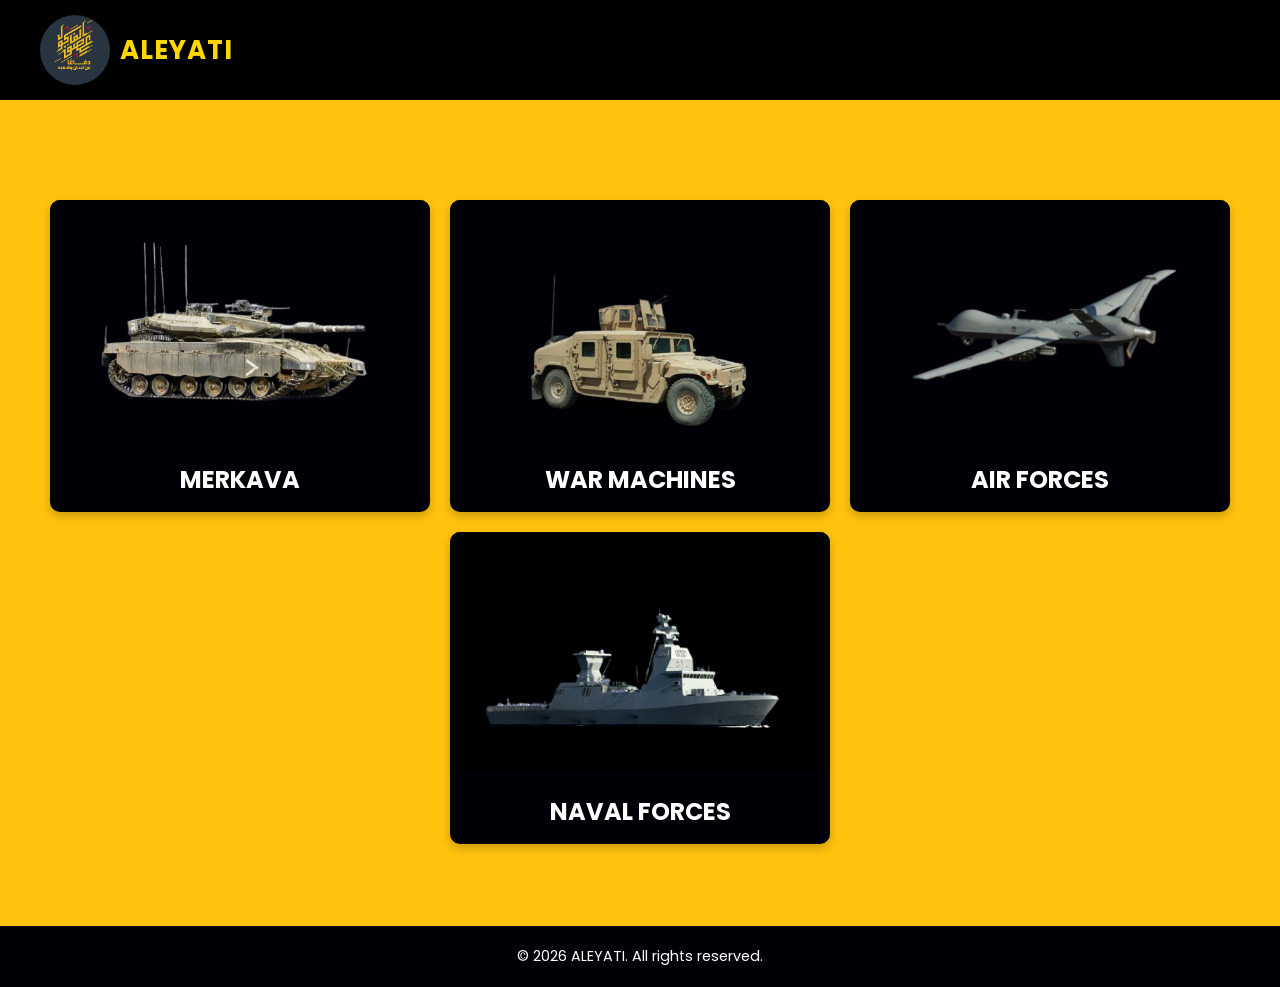
==== index.html @ 05558f0c "Update index.html" ====
<!DOCTYPE html>
<html lang="en">
<head>
  <meta charset="UTF-8">
  <meta name="viewport" content="width=device-width, initial-scale=1.0">
  <title>ALEYATI | Machine Loss Counter</title>
  <meta name="description" content="ALEYATI is a tracking website that displays counted statistics and monitored data about destroyed war machines.">
  <meta name="robots" content="index, follow">

  <link rel="icon" href="logo.jpeg" type="image/jpeg">
  <link rel="apple-touch-icon" href="logo.jpeg">

  <meta property="og:title" content="ALEYATI | Machine Loss Counter">
  <meta property="og:description" content="ALEYATI is a tracking website that displays counted statistics and monitored data about destroyed war machines.">
  <meta property="og:type" content="website">
  <meta property="og:url" content="https://aleyati.com">
  <meta property="og:image" content="https://aleyati.com/logo.jpeg">

  <meta name="twitter:card" content="summary_large_image">
  <meta name="twitter:title" content="ALEYATI | Machine Loss Counter">
  <meta name="twitter:description" content="ALEYATI is a tracking website that displays counted statistics and monitored data about destroyed war machines.">
  <meta name="twitter:image" content="https://aleyati.com/logo.jpeg">

  <link href="https://fonts.googleapis.com/css2?family=Poppins:wght@600;700&display=swap" rel="stylesheet">
  <link rel="stylesheet" href="style.css">

  <script async src="https://www.googletagmanager.com/gtag/js?id=G-B9PE05YWXV"></script>
  <script>
    window.dataLayer = window.dataLayer || [];
    function gtag(){dataLayer.push(arguments);}
    gtag('js', new Date());

    gtag('config', 'G-B9PE05YWXV');
  </script>
</head>
<body>
  <nav class="navbar">
    <div class="nav-container">
      <a href="index.html" class="logo">
        <img src="logo.jpeg" alt="Aleyati Logo">
        <span>ALEYATI</span>
      </a>
    </div>
  </nav>

  <main class="machines-container">
    <div class="machine-card" data-id="1">
      <img src="New Project (6).png" alt="Merkava tank">
      <h2>MERKAVA</h2>
    </div>

    <div class="machine-card" data-id="2">
      <img src="car.jpeg" alt="War machine vehicle">
      <h2>WAR MACHINES</h2>
    </div>

    <div class="machine-card" data-id="3">
      <img src="hermes.jpg" alt="Air forces">
      <h2>AIR FORCES</h2>
    </div>

    <div class="machine-card" data-id="4">
      <img src="New Project (24).png.jpeg" alt="Naval forces">
      <h2>NAVAL FORCES</h2>
    </div>
  </main>

  <footer class="footer">
    <p>&copy; 2026 ALEYATI. All rights reserved.</p>
  </footer>

  <script src="home.js"></script>
</body>
</html>
---- style.css ----
* {
  margin:0;
  padding:0;
  box-sizing:border-box;
  font-family:'Poppins', sans-serif;
}

/*body{
background-image: url("../assests/images/back.jpeg");
background-size: cover;
background-position: center;
background-repeat: no-repeat;
min-height:100vh;
color:white;
}*/
body{
    background-color: #ffc20f;
}
.footer {
  text-align: center;
  padding: 20px;
  margin-top: 40px;
  background: #010007;
  color: white;
  font-size: 0.9rem;
  border-top: 2px solid #ffc20f;
}

.footer a {
  color: #ffc20f;
  text-decoration: none;
}

.footer a:hover {
  text-decoration: underline;
}
.header{
color:black;
text-align:center;
padding:30px;
}
.header h1{
font-size:2.2rem;
margin-bottom:10px;
}

.machines-container{
display:flex;
justify-content:center;
gap:20px;
padding:100px 40px 40px 40px;
flex-wrap:wrap;
}

.machine-card{
  background:#010007;
  width:100%;
  max-width:380px;
  text-align:center;
  border-radius:10px;
  overflow:hidden;
  box-shadow:0 4px 10px rgba(0,0,0,0.2);
}



.machine-card h2{
margin:15px 0;
color:white;
}

.machine-card button{
padding:10px 20px;
border:none;
background:#222;
color:white;
cursor:pointer;
border-radius:6px;
margin-bottom:20px;
}

.machine-card button:hover{
background:#444;
}
.machine-card:hover{
transform:translateY(-10px);
box-shadow:0 12px 25px rgba(0,0,0,0.3);
transition:0.3s;
}

.machine-card img{
  width:100%;
  height:240px;
  object-fit:cover;
  transition:0.3s;
}


.nav-container{
width:100%;
max-width:1200px;
margin:auto;
display:flex;
align-items:center;
}

.logo{
display:flex;
align-items:center;
gap:10px;
font-family:'Poppins', sans-serif;
font-size:26px;
font-weight:700;
letter-spacing:1px;
color:#FFD700;
text-decoration:none;
}
.logo:hover{
opacity:0.8;
}

.logo img{
height:70px;
width:70px;
object-fit:cover;
border-radius:50%;
}
.navbar{
background:#000;
padding:15px 40px;
display:flex;
align-items:center;
position:sticky;
top:0;
z-index:1000;
}
@media (max-width: 768px) {
  .navbar {
    padding: 12px 20px;
  }

  .logo {
    font-size: 20px;
    gap: 8px;
  }

  .logo img {
    width: 55px;
    height: 55px;
  }

  .machines-container {
    padding: 80px 15px 30px 15px;
    gap: 15px;
  }

  .machine-card img {
    height: 200px;
  }

  .machine-card h2 {
    font-size: 1.1rem;
    padding: 0 10px;
  }
}
@media (max-width: 480px) {
  .logo {
    font-size: 18px;
  }

  .logo img {
    width: 48px;
    height: 48px;
  }

  .machine-card img {
    height: 180px;
  }

  .machines-container {
    padding-top: 70px;
  }
}
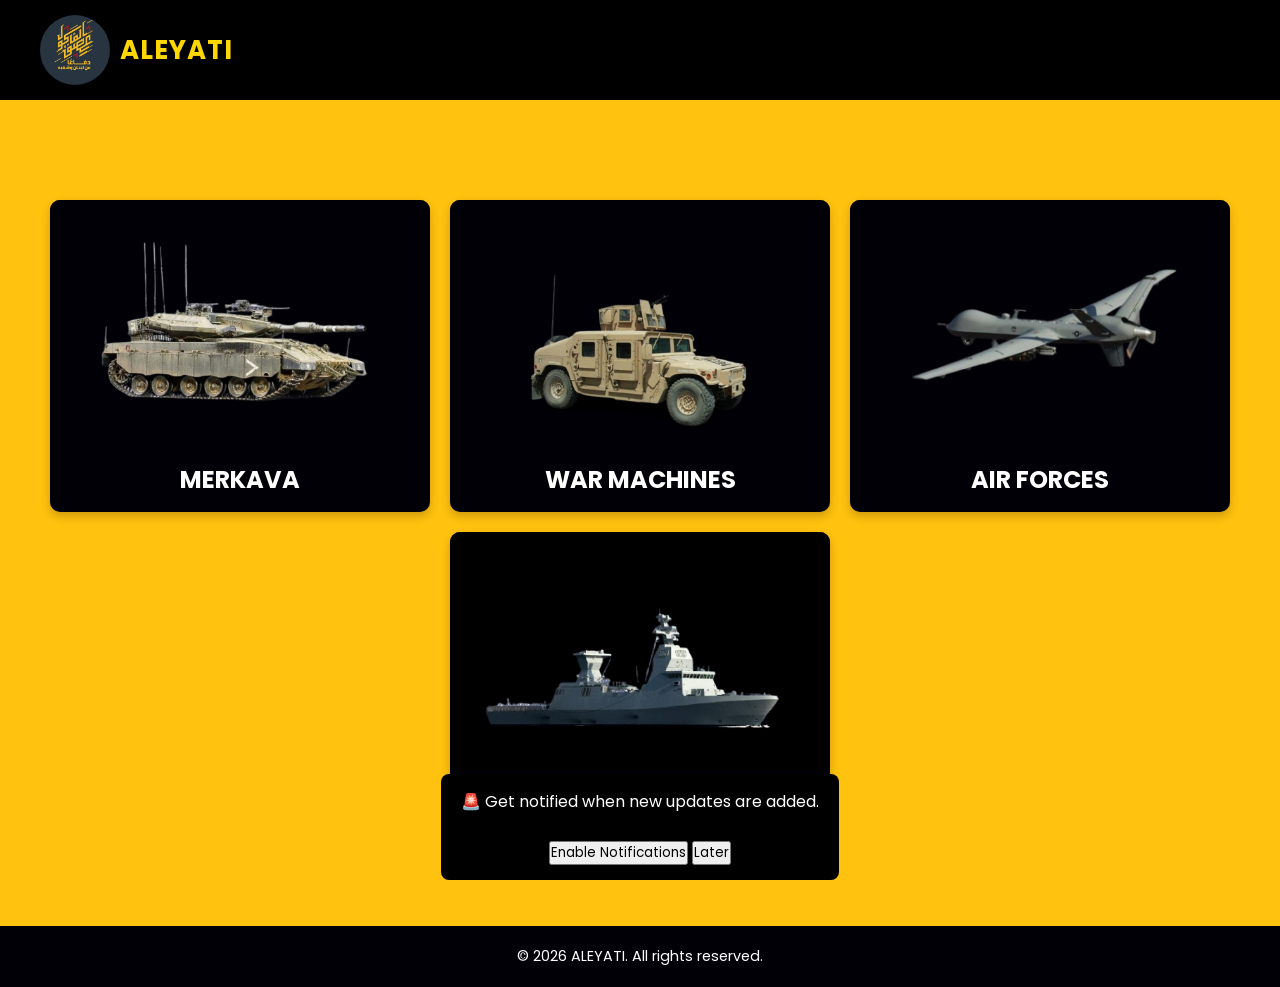
==== commit 769710b6: "Update index.html" ====
--- a/index.html
+++ b/index.html
@@ -9,7 +9,6 @@
 
   <link rel="icon" href="logo.jpeg" type="image/jpeg">
   <link rel="apple-touch-icon" href="logo.jpeg">
-
   <meta property="og:title" content="ALEYATI | Machine Loss Counter">
   <meta property="og:description" content="ALEYATI is a tracking website that displays counted statistics and monitored data about destroyed war machines.">
   <meta property="og:type" content="website">
@@ -32,6 +31,18 @@
 
     gtag('config', 'G-B9PE05YWXV');
   </script>
+<script src="https://cdn.onesignal.com/sdks/web/v16/OneSignalSDK.page.js" defer></script>
+<script>
+window.OneSignalDeferred = window.OneSignalDeferred || [];
+OneSignalDeferred.push(async function(OneSignal) {
+  await OneSignal.init({
+    appId: "7a924a4f-c2ae-4122-861a-7fc7cbf3fe7a",
+    notifyButton: {
+      enable: true
+    }
+  });
+});
+</script>
 </head>
 <body>
   <nav class="navbar">
@@ -70,5 +81,55 @@
   </footer>
 
   <script src="home.js"></script>
+<script>
+if (/iPhone|iPad|iPod/.test(navigator.userAgent)) {
+
+  const banner = document.createElement("div");
+  banner.innerHTML = "📱 iPhone users: Add ALEYATI to your Home Screen to receive notifications.";
+
+  banner.style.position = "fixed";
+  banner.style.bottom = "0";
+  banner.style.width = "100%";
+  banner.style.background = "black";
+  banner.style.color = "white";
+  banner.style.textAlign = "center";
+  banner.style.padding = "12px";
+  banner.style.zIndex = "9999";
+  banner.style.fontSize = "14px";
+
+  document.body.appendChild(banner);
+
+  // remove banner after 20 seconds
+  setTimeout(() => {
+    banner.remove();
+  }, 10000);
+
+}
+</script>
+  <div id="notifyBox" style="
+position: fixed;
+bottom: 20px;
+left: 50%;
+transform: translateX(-50%);
+background: black;
+color: white;
+padding: 15px 20px;
+border-radius: 8px;
+z-index: 9999;
+text-align: center;
+">
+🚨 Get notified when new updates are added.<br><br>
+<button id="enableNotif">Enable Notifications</button>
+<button onclick="document.getElementById('notifyBox').remove()">Later</button>
+</div>
+
+<script>
+document.getElementById("enableNotif").onclick = function () {
+  OneSignalDeferred.push(async function(OneSignal) {
+    await OneSignal.showNativePrompt();
+  });
+  document.getElementById("notifyBox").remove();
+};
+</script>
 </body>
 </html>
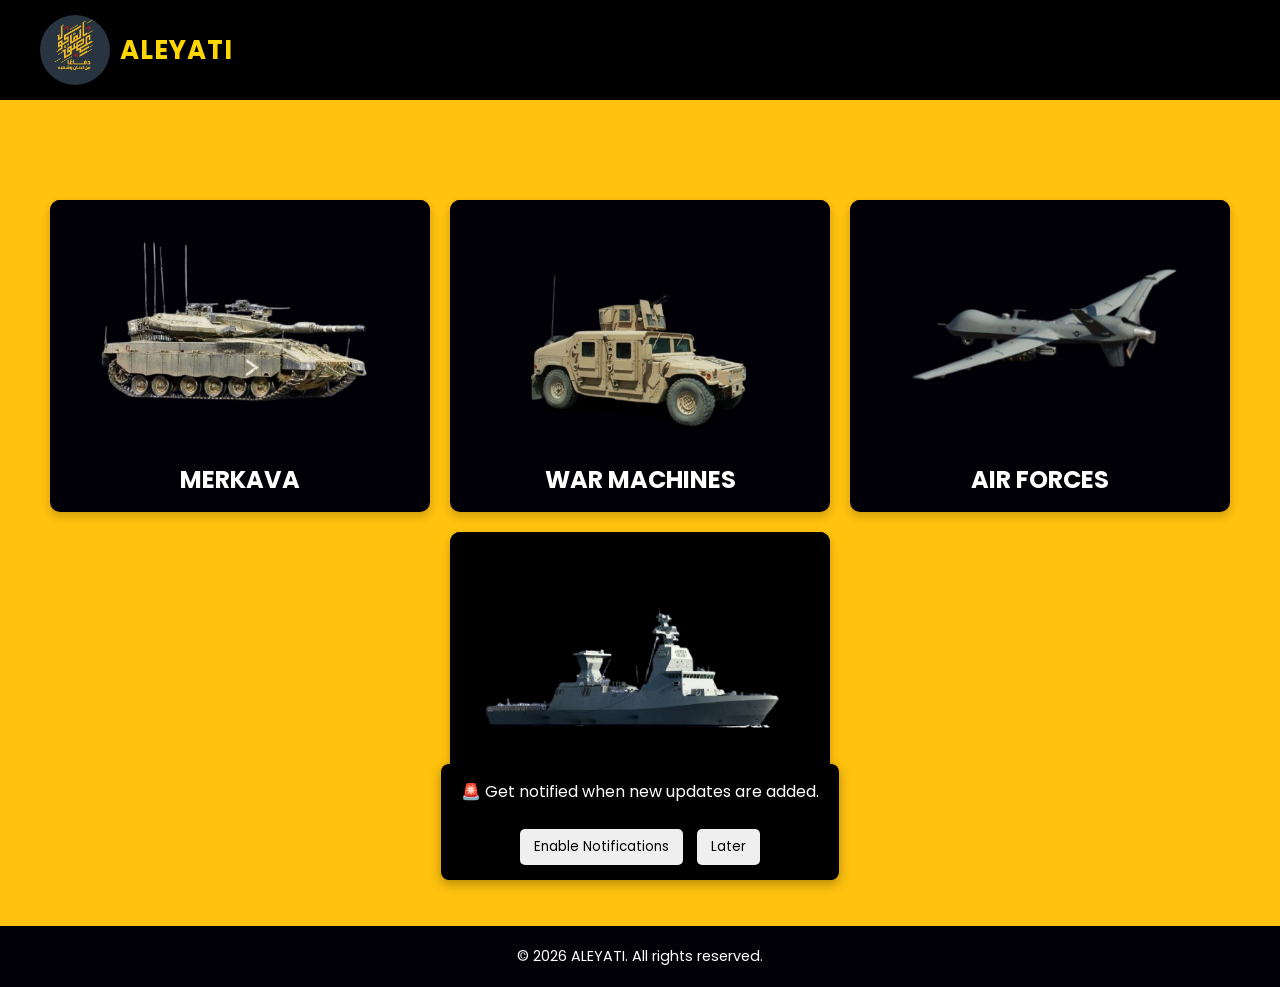
==== commit 0c4b8201: "Update index.html" ====
--- a/index.html
+++ b/index.html
@@ -9,6 +9,7 @@
 
   <link rel="icon" href="logo.jpeg" type="image/jpeg">
   <link rel="apple-touch-icon" href="logo.jpeg">
+
   <meta property="og:title" content="ALEYATI | Machine Loss Counter">
   <meta property="og:description" content="ALEYATI is a tracking website that displays counted statistics and monitored data about destroyed war machines.">
   <meta property="og:type" content="website">
@@ -23,26 +24,28 @@
   <link href="https://fonts.googleapis.com/css2?family=Poppins:wght@600;700&display=swap" rel="stylesheet">
   <link rel="stylesheet" href="style.css">
 
+  <!-- Google Analytics -->
   <script async src="https://www.googletagmanager.com/gtag/js?id=G-B9PE05YWXV"></script>
   <script>
     window.dataLayer = window.dataLayer || [];
     function gtag(){dataLayer.push(arguments);}
     gtag('js', new Date());
-
     gtag('config', 'G-B9PE05YWXV');
   </script>
-<script src="https://cdn.onesignal.com/sdks/web/v16/OneSignalSDK.page.js" defer></script>
-<script>
-window.OneSignalDeferred = window.OneSignalDeferred || [];
-OneSignalDeferred.push(async function(OneSignal) {
-  await OneSignal.init({
-    appId: "7a924a4f-c2ae-4122-861a-7fc7cbf3fe7a",
-    notifyButton: {
-      enable: true
-    }
-  });
-});
-</script>
+
+  <!-- OneSignal Notifications -->
+  <script src="https://cdn.onesignal.com/sdks/web/v16/OneSignalSDK.page.js" defer></script>
+  <script>
+    window.OneSignalDeferred = window.OneSignalDeferred || [];
+    OneSignalDeferred.push(async function(OneSignal) {
+      await OneSignal.init({
+        appId: "7a924a4f-c2ae-4122-861a-7fc7cbf3fe7a",
+        notifyButton: {
+          enable: true
+        }
+      });
+    });
+  </script>
 </head>
 <body>
   <nav class="navbar">
@@ -81,55 +84,65 @@
   </footer>
 
   <script src="home.js"></script>
-<script>
-if (/iPhone|iPad|iPod/.test(navigator.userAgent)) {
 
-  const banner = document.createElement("div");
-  banner.innerHTML = "📱 iPhone users: Add ALEYATI to your Home Screen to receive notifications.";
+  <script>
+    const isIPhone = /iPhone|iPad|iPod/.test(navigator.userAgent);
 
-  banner.style.position = "fixed";
-  banner.style.bottom = "0";
-  banner.style.width = "100%";
-  banner.style.background = "black";
-  banner.style.color = "white";
-  banner.style.textAlign = "center";
-  banner.style.padding = "12px";
-  banner.style.zIndex = "9999";
-  banner.style.fontSize = "14px";
+    if (isIPhone) {
+      const banner = document.createElement("div");
+      banner.innerHTML = "📱 iPhone users: Add ALEYATI to your Home Screen to receive notifications.";
 
-  document.body.appendChild(banner);
+      banner.style.position = "fixed";
+      banner.style.bottom = "0";
+      banner.style.left = "0";
+      banner.style.width = "100%";
+      banner.style.background = "black";
+      banner.style.color = "white";
+      banner.style.textAlign = "center";
+      banner.style.padding = "12px";
+      banner.style.zIndex = "9999";
+      banner.style.fontSize = "14px";
 
-  // remove banner after 20 seconds
-  setTimeout(() => {
-    banner.remove();
-  }, 10000);
+      document.body.appendChild(banner);
 
-}
-</script>
-  <div id="notifyBox" style="
-position: fixed;
-bottom: 20px;
-left: 50%;
-transform: translateX(-50%);
-background: black;
-color: white;
-padding: 15px 20px;
-border-radius: 8px;
-z-index: 9999;
-text-align: center;
-">
-🚨 Get notified when new updates are added.<br><br>
-<button id="enableNotif">Enable Notifications</button>
-<button onclick="document.getElementById('notifyBox').remove()">Later</button>
-</div>
+      setTimeout(() => {
+        banner.remove();
+      }, 20000);
+    } else {
+      const notifyBox = document.createElement("div");
+      notifyBox.id = "notifyBox";
+      notifyBox.style.position = "fixed";
+      notifyBox.style.bottom = "20px";
+      notifyBox.style.left = "50%";
+      notifyBox.style.transform = "translateX(-50%)";
+      notifyBox.style.background = "black";
+      notifyBox.style.color = "white";
+      notifyBox.style.padding = "15px 20px";
+      notifyBox.style.borderRadius = "8px";
+      notifyBox.style.zIndex = "9999";
+      notifyBox.style.textAlign = "center";
+      notifyBox.style.maxWidth = "90%";
+      notifyBox.style.boxShadow = "0 4px 12px rgba(0,0,0,0.3)";
 
-<script>
-document.getElementById("enableNotif").onclick = function () {
-  OneSignalDeferred.push(async function(OneSignal) {
-    await OneSignal.showNativePrompt();
-  });
-  document.getElementById("notifyBox").remove();
-};
-</script>
+      notifyBox.innerHTML = `
+        🚨 Get notified when new updates are added.<br><br>
+        <button id="enableNotif" style="margin-right:10px; padding:8px 14px; border:none; border-radius:5px; cursor:pointer;">Enable Notifications</button>
+        <button id="laterNotif" style="padding:8px 14px; border:none; border-radius:5px; cursor:pointer;">Later</button>
+      `;
+
+      document.body.appendChild(notifyBox);
+
+      document.getElementById("enableNotif").onclick = function () {
+        OneSignalDeferred.push(async function(OneSignal) {
+          await OneSignal.showNativePrompt();
+        });
+        notifyBox.remove();
+      };
+
+      document.getElementById("laterNotif").onclick = function () {
+        notifyBox.remove();
+      };
+    }
+  </script>
 </body>
 </html>
